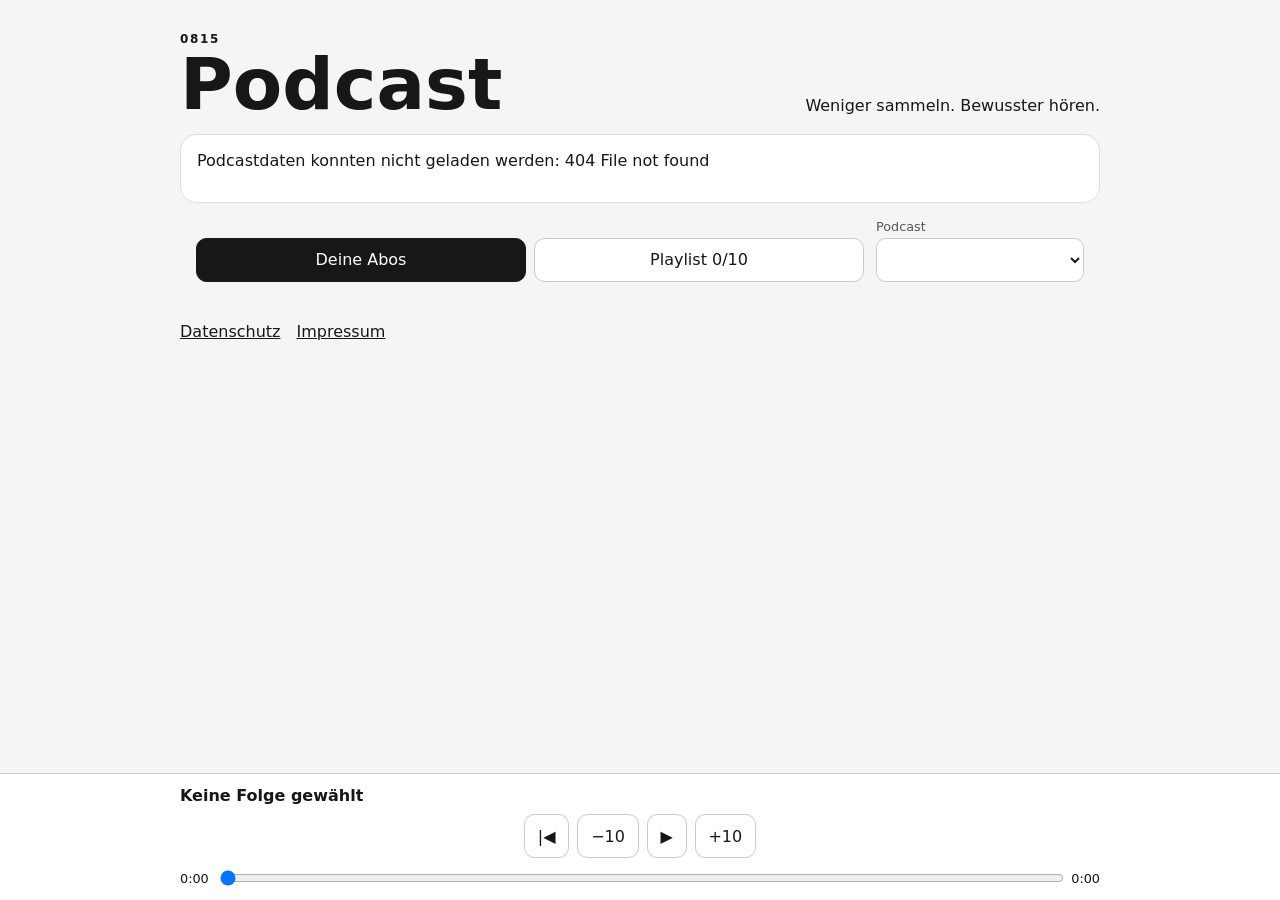
==== public/index.html @ 78829ac6 "Harden podcast player and feed build" ====
<!doctype html>
<html lang="de">
<head>
  <meta charset="utf-8">
  <meta name="viewport" content="width=device-width, initial-scale=1">
  <meta http-equiv="Content-Security-Policy" content="default-src 'none'; script-src 'self'; style-src 'self'; connect-src 'self'; media-src https:; img-src 'self'; manifest-src 'self'; worker-src 'self'; base-uri 'none'; form-action 'self'">
  <meta name="theme-color" content="#ffffff">
  <meta name="description" content="Ein kleiner, datensparsamer Podcast-Player für bewusstes Hören.">
  <title>0815 Podcast</title>
  <link rel="manifest" href="./manifest.webmanifest">
  <link rel="stylesheet" href="./assets/app.css">
</head>
<body>
  <header class="site-header">
    <div>
      <p class="eyebrow">0815</p>
      <h1>Podcast</h1>
    </div>
    <p class="tagline">Weniger sammeln. Bewusster hören.</p>
  </header>

  <main id="app" class="app-shell">
    <section class="panel" id="status-panel" aria-live="polite">
      <p id="app-status">Podcastdaten werden geladen …</p>
    </section>

    <div class="view-bar" id="view-tabs" hidden>
      <nav class="view-tabs" aria-label="Ansichten">
        <button type="button" class="tab is-active" data-view="subscriptions">Deine Abos</button>
        <button type="button" class="tab" data-view="playlist">Playlist <span id="playlist-count">0/10</span></button>
      </nav>
      <label class="global-filter">
        <span>Podcast</span>
        <select id="podcast-filter"></select>
      </label>
    </div>

    <section id="subscriptions-view" hidden>
      <section class="panel">
        <div class="section-head">
          <div>
            <p class="eyebrow">Deine Abos</p>
            <h2>Nicht gehört</h2>
            <p class="limit-note">Hier ist nur Platz für 10 Titel. Hör was weg, dann wird aufgefüllt.</p>
          </div>
          <div class="toolbar">
            <label>
              <span>Sortierung</span>
              <select id="sort-order">
                <option value="newest">Neueste zuerst</option>
                <option value="oldest">Älteste zuerst</option>
              </select>
            </label>
          </div>
        </div>
        <div id="unheard-list" class="episode-list"></div>
      </section>

      <section class="panel">
        <div class="section-head">
          <div>
            <p class="eyebrow">Kuratierter Katalog</p>
            <h2>Podcasts</h2>
          </div>
        </div>
        <div id="podcast-list" class="podcast-list"></div>
      </section>
    </section>

    <section id="playlist-view" class="panel" hidden>
      <div class="section-head">
        <div>
          <p class="eyebrow">Bewusst ausgewählt</p>
          <h2>Playlist</h2>
          <p class="limit-note">Hier ist Platz für 10 Titel. Hör was weg, dann ist wieder Platz.</p>
        </div>
      </div>
      <div id="playlist-list" class="episode-list"></div>
    </section>

    <section class="panel" id="detail-section" hidden>
      <button type="button" class="text-button" id="detail-back">← Zurück</button>
      <div id="podcast-detail"></div>
    </section>

    <p class="notice" id="notice" role="status" aria-live="polite" hidden></p>
  </main>

  <footer class="site-footer">
    <a href="./datenschutz.html">Datenschutz</a>
    <a href="./impressum.html">Impressum</a>
    <span id="data-generated-at" class="data-generated-at" hidden></span>
  </footer>

  <section class="player" id="player" hidden aria-label="Podcast-Player">
    <div class="player-copy">
      <strong id="player-title">Keine Folge gewählt</strong>
      <span id="player-podcast"></span>
    </div>

    <div class="player-controls" aria-label="Wiedergabesteuerung">
      <button type="button" id="to-start" aria-label="Zum Anfang">|◀</button>
      <button type="button" id="back-10" aria-label="10 Sekunden zurück">−10</button>
      <button type="button" id="play-pause" aria-label="Abspielen">▶</button>
      <button type="button" id="forward-10" aria-label="10 Sekunden vor">+10</button>
    </div>

    <div class="progress-row">
      <span id="current-time">0:00</span>
      <input id="progress" type="range" min="0" max="1000" value="0" aria-label="Abspielposition">
      <span id="duration">0:00</span>
    </div>

    <audio id="audio" preload="metadata"></audio>
  </section>

  <script src="./assets/app.js" defer></script>
</body>
</html>
---- public/assets/app.css ----
:root { color-scheme: light; font-family: system-ui, -apple-system, BlinkMacSystemFont, "Segoe UI", sans-serif; background:#f5f5f3; color:#171717; }
* { box-sizing:border-box; }
body { margin:0; min-height:100vh; padding-bottom:11rem; }
button, select, input { font:inherit; }
button, select { min-height:44px; }
button { cursor:pointer; border:1px solid #c9c9c5; background:#fff; border-radius:.65rem; padding:.55rem .8rem; color:inherit; }
button:hover { border-color:#777; }
button.primary { background:#171717; color:#fff; border-color:#171717; }
button.danger-soft { border-color:#a33; }
a { color:inherit; }
.site-header, .app-shell, .site-footer { width:min(920px, calc(100% - 2rem)); margin-inline:auto; }
.site-header { display:flex; justify-content:space-between; gap:1rem; align-items:end; padding:2rem 0 1rem; }
h1,h2,h3,p { margin-top:0; }
h1 { margin-bottom:0; font-size:clamp(2rem, 8vw, 4.5rem); line-height:.95; }
h2 { margin-bottom:.35rem; }
h3 { margin-bottom:.25rem; }
.eyebrow { margin-bottom:.25rem; text-transform:uppercase; letter-spacing:.14em; font-size:.75rem; font-weight:700; }
.tagline { max-width:22rem; margin-bottom:.2rem; text-align:right; }
.app-shell { display:grid; gap:1rem; }
.panel { background:#fff; border:1px solid #deded9; border-radius:1rem; padding:1rem; }
.section-head { display:flex; justify-content:space-between; gap:1rem; align-items:start; margin-bottom:1rem; }
.limit-note { margin:.25rem 0 0; max-width:35rem; color:#555; }
.toolbar { display:flex; gap:.75rem; flex-wrap:wrap; }
.toolbar label { display:grid; gap:.2rem; font-size:.8rem; color:#555; }
.toolbar select { min-width:11rem; background:#fff; border:1px solid #c9c9c5; border-radius:.6rem; padding:.45rem .6rem; color:#171717; }
.view-bar { width:min(920px, calc(100% - 2rem)); margin:0 auto 1rem; display:grid; grid-template-columns:minmax(0,1fr) auto; gap:.75rem; align-items:end; }
.view-tabs { display:flex; gap:.5rem; }
.tab { flex:1; }
.global-filter { display:grid; gap:.2rem; font-size:.8rem; color:#555; }
.global-filter select { min-width:13rem; background:#fff; border:1px solid #c9c9c5; border-radius:.6rem; padding:.45rem .6rem; color:#171717; }
.tab.is-active { background:#171717; color:#fff; border-color:#171717; }
.episode-list, .podcast-list { display:grid; gap:.75rem; }
.episode, .podcast-row { border-top:1px solid #e7e7e2; padding-top:.85rem; display:grid; gap:.65rem; grid-template-columns:minmax(0,1fr) auto; align-items:start; }
.episode:first-child, .podcast-row:first-child { border-top:0; padding-top:0; }
.episode-copy { min-width:0; }
.episode-copy h3 { overflow-wrap:anywhere; }
.meta { color:#686868; font-size:.9rem; margin-bottom:.35rem; }
.description { color:#383838; line-height:1.5; }
.episode-summary { color:#4c4c4c; font-size:.92rem; line-height:1.45; margin:.45rem 0 0; display:-webkit-box; -webkit-line-clamp:3; -webkit-box-orient:vertical; overflow:hidden; }
.actions { display:flex; gap:.45rem; flex-wrap:wrap; justify-content:flex-end; max-width:22rem; }
.status-pill { display:inline-block; font-size:.75rem; line-height:1; padding:.35rem .5rem; border:1px solid #d5d5cf; border-radius:999px; margin-right:.35rem; color:#555; }
.podcast-row h3 button { border:0; padding:0; min-height:auto; text-align:left; font-weight:700; background:transparent; text-decoration:underline; text-underline-offset:.18em; }
.detail-head { display:grid; gap:.75rem; margin:1rem 0 1.4rem; }
.detail-tools { display:flex; gap:.5rem; flex-wrap:wrap; }
.pagination { display:flex; justify-content:space-between; align-items:center; gap:.75rem; margin-top:1rem; }
.pagination p { margin:0; color:#555; }
.text-button { border:0; padding:0; min-height:auto; background:transparent; text-decoration:underline; }
.empty { color:#666; margin:0; }
.notice { position:fixed; left:50%; bottom:10.25rem; transform:translateX(-50%); z-index:20; width:min(520px, calc(100% - 2rem)); background:#171717; color:#fff; border-radius:.75rem; padding:.75rem 1rem; box-shadow:0 8px 28px rgb(0 0 0 / .18); }
.site-footer { display:flex; flex-wrap:wrap; gap:1rem; padding:1.5rem 0; }
.data-generated-at { margin-left:auto; color:#686868; font-size:.85rem; }
.player { position:fixed; z-index:10; left:0; right:0; bottom:0; border-top:1px solid #ccc; background:#fff; padding:.75rem max(1rem, calc((100vw - 920px)/2)); display:grid; gap:.6rem; }
.player-copy { display:flex; flex-direction:column; min-width:0; }
.player-copy strong, .player-copy span { white-space:nowrap; overflow:hidden; text-overflow:ellipsis; }
.player-copy span { color:#666; font-size:.85rem; }
.player-controls { display:flex; justify-content:center; gap:.5rem; }
.progress-row { display:grid; grid-template-columns:auto 1fr auto; gap:.6rem; align-items:center; font-variant-numeric:tabular-nums; font-size:.8rem; }
.progress-row input { width:100%; }
.sr-only { position:absolute; width:1px; height:1px; padding:0; margin:-1px; overflow:hidden; clip:rect(0,0,0,0); white-space:nowrap; border:0; }
.page-main { padding-top:2rem; }
@media (max-width:700px) {
  body { padding-bottom:12.5rem; }
  .site-header, .section-head, .episode, .podcast-row { grid-template-columns:1fr; display:grid; }
  .tagline { text-align:left; }
  .view-bar { grid-template-columns:1fr; }
  .global-filter, .global-filter select, .toolbar { width:100%; }
  .toolbar label, .toolbar select { width:100%; }
  .actions { justify-content:flex-start; max-width:none; }
  .notice { bottom:11.75rem; }
}
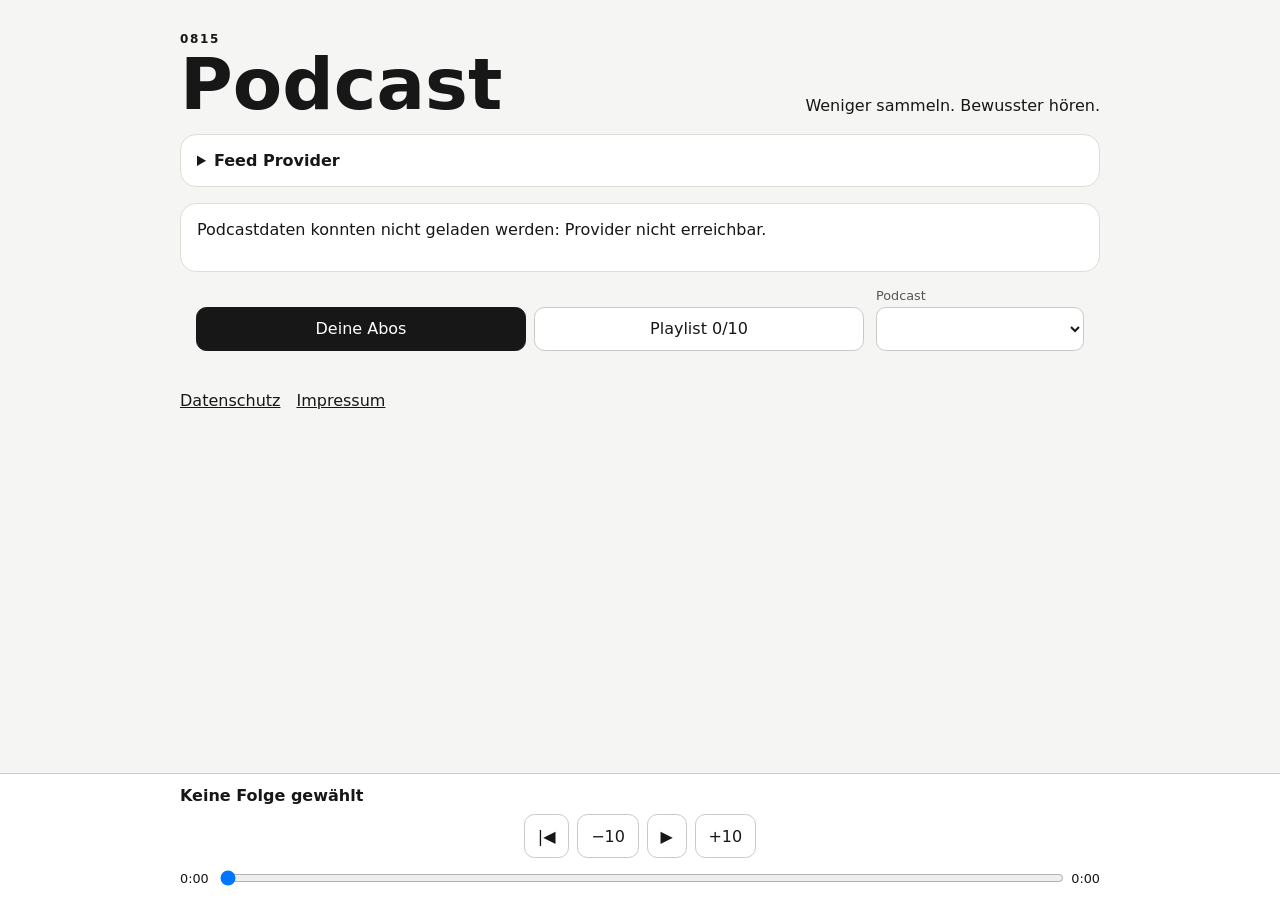
==== commit 2bc2feef: "Add configurable podcast feed provider" ====
--- a/public/index.html
+++ b/public/index.html
@@ -3,7 +3,7 @@
 <head>
   <meta charset="utf-8">
   <meta name="viewport" content="width=device-width, initial-scale=1">
-  <meta http-equiv="Content-Security-Policy" content="default-src 'none'; script-src 'self'; style-src 'self'; connect-src 'self'; media-src https:; img-src 'self'; manifest-src 'self'; worker-src 'self'; base-uri 'none'; form-action 'self'">
+  <meta http-equiv="Content-Security-Policy" content="default-src 'none'; script-src 'self'; style-src 'self'; connect-src 'self' https: http://localhost:* http://127.0.0.1:* http://[::1]:*; media-src https: http://localhost:* http://127.0.0.1:* http://[::1]:*; img-src 'self'; manifest-src 'self'; worker-src 'self'; base-uri 'none'; form-action 'self'">
   <meta name="theme-color" content="#ffffff">
   <meta name="description" content="Ein kleiner, datensparsamer Podcast-Player für bewusstes Hören.">
   <title>0815 Podcast</title>
@@ -20,6 +20,24 @@
   </header>
 
   <main id="app" class="app-shell">
+    <details class="panel provider-settings" id="provider-settings">
+      <summary>Feed Provider</summary>
+      <p id="provider-active" class="meta">Aktiv: 0815 Demo Provider</p>
+      <div class="provider-fields">
+        <label>Provider URL
+          <input id="provider-url" type="url" inputmode="url" autocomplete="url" placeholder="https://example.org/podcast-provider/">
+        </label>
+        <label>Token, falls erforderlich
+          <input id="provider-token" type="password" autocomplete="off">
+        </label>
+      </div>
+      <div class="provider-actions">
+        <button type="button" id="provider-test">Verbindung testen</button>
+        <button type="button" id="provider-save">Speichern</button>
+        <button type="button" id="provider-demo">Demo-Provider verwenden</button>
+      </div>
+      <p id="provider-message" class="meta" role="status" aria-live="polite"></p>
+    </details>
     <section class="panel" id="status-panel" aria-live="polite">
       <p id="app-status">Podcastdaten werden geladen …</p>
     </section>
@@ -114,6 +132,7 @@
     <audio id="audio" preload="metadata"></audio>
   </section>
 
+  <script src="./assets/provider-client.js" defer></script>
   <script src="./assets/app.js" defer></script>
 </body>
 </html>
--- a/public/assets/app.css
+++ b/public/assets/app.css
@@ -68,3 +68,11 @@
   .actions { justify-content:flex-start; max-width:none; }
   .notice { bottom:11.75rem; }
 }
+
+.provider-settings summary { cursor:pointer; font-weight:700; }
+.provider-settings[open] summary { margin-bottom:1rem; }
+.provider-fields { display:grid; gap:.75rem; grid-template-columns:repeat(auto-fit,minmax(220px,1fr)); }
+.provider-fields label { display:grid; gap:.25rem; color:#555; font-size:.85rem; }
+.provider-fields input { width:100%; min-height:44px; padding:.5rem .7rem; border:1px solid #c9c9c5; border-radius:.6rem; color:#171717; background:#fff; }
+.provider-actions { display:flex; gap:.5rem; flex-wrap:wrap; margin-top:.75rem; }
+#provider-message { margin:.75rem 0 0; }
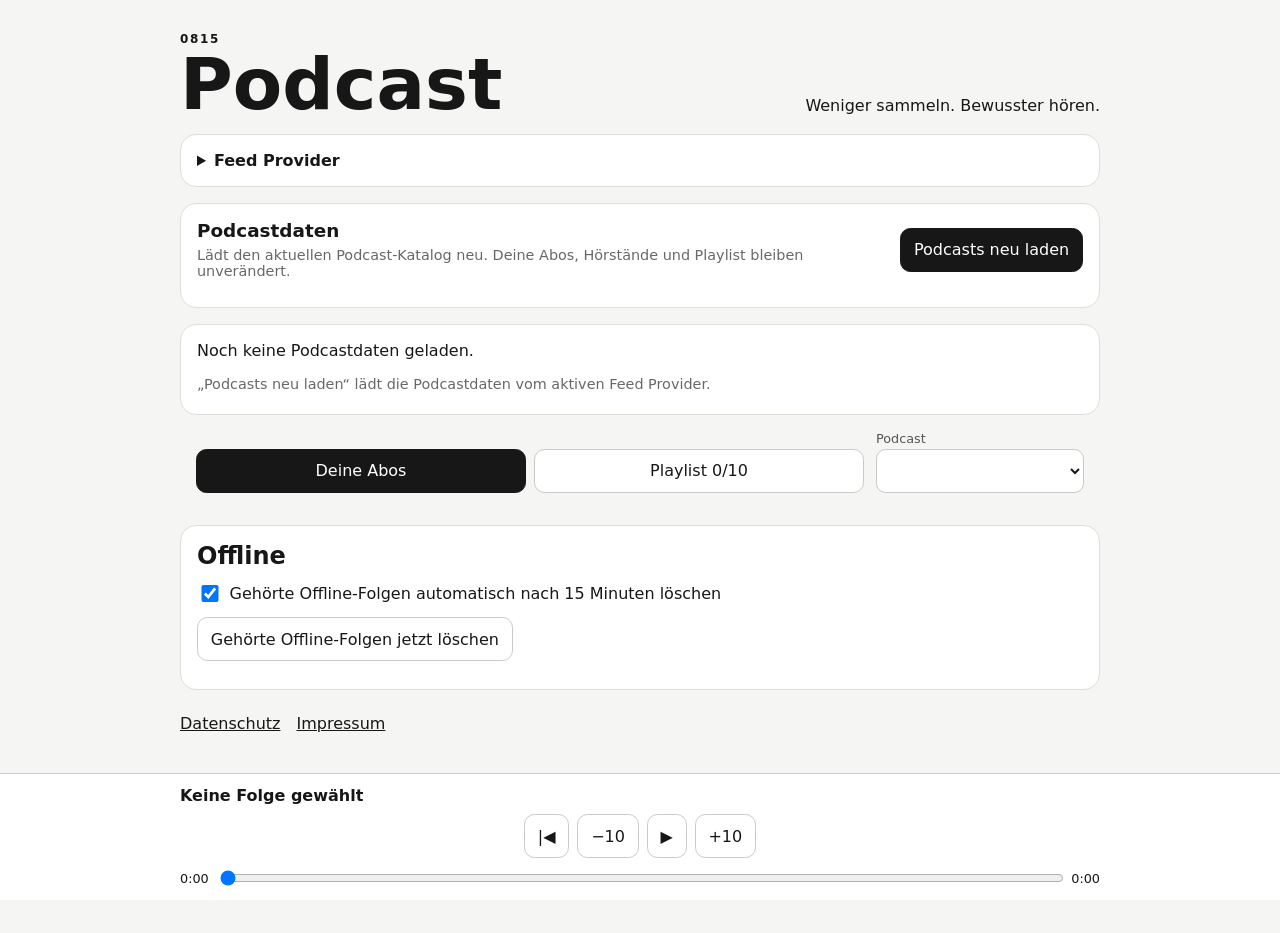
==== commit b3e7a415: "Add manual refresh and offline listening" ====
--- a/public/index.html
+++ b/public/index.html
@@ -3,7 +3,7 @@
 <head>
   <meta charset="utf-8">
   <meta name="viewport" content="width=device-width, initial-scale=1">
-  <meta http-equiv="Content-Security-Policy" content="default-src 'none'; script-src 'self'; style-src 'self'; connect-src 'self' https: http://localhost:* http://127.0.0.1:* http://[::1]:*; media-src https: http://localhost:* http://127.0.0.1:* http://[::1]:*; img-src 'self'; manifest-src 'self'; worker-src 'self'; base-uri 'none'; form-action 'self'">
+  <meta http-equiv="Content-Security-Policy" content="default-src 'none'; script-src 'self'; style-src 'self'; connect-src 'self' https: http://localhost:* http://127.0.0.1:* http://[::1]:*; media-src https: blob: http://localhost:* http://127.0.0.1:* http://[::1]:*; img-src 'self'; manifest-src 'self'; worker-src 'self'; base-uri 'none'; form-action 'self'">
   <meta name="theme-color" content="#ffffff">
   <meta name="description" content="Ein kleiner, datensparsamer Podcast-Player für bewusstes Hören.">
   <title>0815 Podcast</title>
@@ -38,8 +38,17 @@
       </div>
       <p id="provider-message" class="meta" role="status" aria-live="polite"></p>
     </details>
+    <section class="panel refresh-panel" aria-labelledby="refresh-heading">
+      <div>
+        <h2 id="refresh-heading">Podcastdaten</h2>
+        <p class="meta">Lädt den aktuellen Podcast-Katalog neu. Deine Abos, Hörstände und Playlist bleiben unverändert.</p>
+      </div>
+      <button type="button" id="provider-refresh" class="primary">Podcasts neu laden</button>
+      <p id="refresh-message" class="meta" role="status" aria-live="polite"></p>
+    </section>
     <section class="panel" id="status-panel" aria-live="polite">
-      <p id="app-status">Podcastdaten werden geladen …</p>
+      <p id="app-status">Noch keine Podcastdaten geladen.</p>
+      <p class="meta">„Podcasts neu laden“ lädt die Podcastdaten vom aktiven Feed Provider.</p>
     </section>
 
     <div class="view-bar" id="view-tabs" hidden>
@@ -101,6 +110,13 @@
       <div id="podcast-detail"></div>
     </section>
 
+    <section class="panel offline-settings" aria-labelledby="offline-heading">
+      <h2 id="offline-heading">Offline</h2>
+      <label><input type="checkbox" id="auto-cleanup" checked> Gehörte Offline-Folgen automatisch nach 15 Minuten löschen</label>
+      <button type="button" id="cleanup-now">Gehörte Offline-Folgen jetzt löschen</button>
+      <p id="cleanup-message" class="meta" role="status" aria-live="polite"></p>
+    </section>
+
     <p class="notice" id="notice" role="status" aria-live="polite" hidden></p>
   </main>
 
@@ -133,6 +149,7 @@
   </section>
 
   <script src="./assets/provider-client.js" defer></script>
+  <script src="./assets/local-store.js" defer></script>
   <script src="./assets/app.js" defer></script>
 </body>
 </html>
--- a/public/assets/app.css
+++ b/public/assets/app.css
@@ -76,3 +76,14 @@
 .provider-fields input { width:100%; min-height:44px; padding:.5rem .7rem; border:1px solid #c9c9c5; border-radius:.6rem; color:#171717; background:#fff; }
 .provider-actions { display:flex; gap:.5rem; flex-wrap:wrap; margin-top:.75rem; }
 #provider-message { margin:.75rem 0 0; }
+
+.refresh-panel { display:flex; align-items:center; gap:.75rem; flex-wrap:wrap; }
+.refresh-panel > div { flex:1 1 18rem; }
+.refresh-panel h2 { font-size:1.15rem; }
+.refresh-panel p { margin:0; }
+.refresh-panel #refresh-message { flex-basis:100%; }
+.offline-settings { display:grid; gap:.75rem; }
+.offline-settings h2, .offline-settings p { margin:0; }
+.offline-settings label { display:flex; align-items:center; gap:.5rem; }
+.offline-settings input { width:1.1rem; height:1.1rem; }
+.offline-settings button { justify-self:start; }
